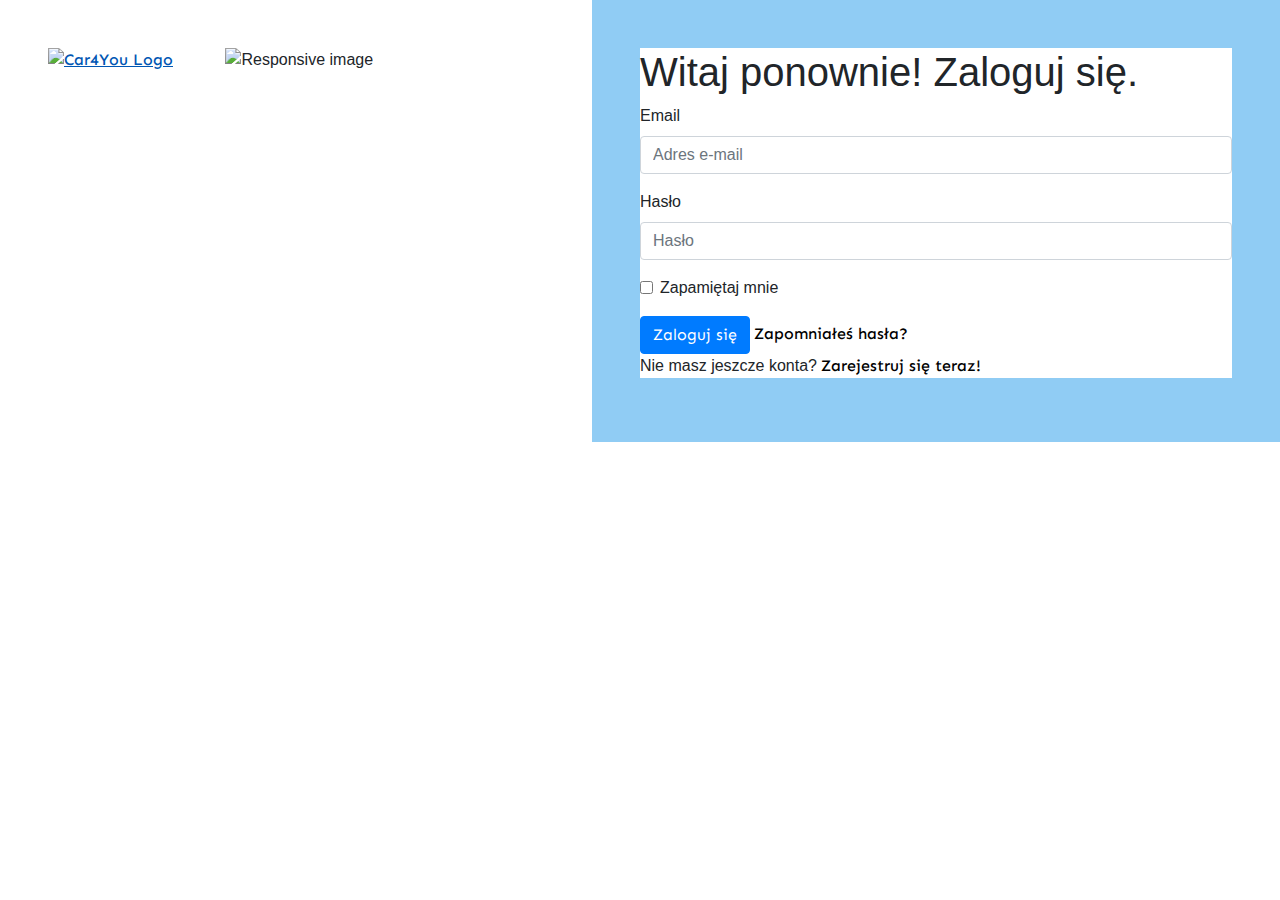
==== login.html @ 405b4cc8 "deleted a href to author's image" ====
<!DOCTYPE html>
<html lang="pl">
<head>
    <title>Car4You - Logowanie</title>
    <meta charset="UTF-8">
    <meta name="viewport" content="width=device-width, initial-scale=1.0">
    <link rel="stylesheet" href="https://stackpath.bootstrapcdn.com/bootstrap/4.4.1/css/bootstrap.min.css" integrity="sha384-Vkoo8x4CGsO3+Hhxv8T/Q5PaXtkKtu6ug5TOeNV6gBiFeWPGFN9MuhOf23Q9Ifjh" crossorigin="anonymous">
    <link rel="stylesheet" type="text/css" href="css/styles.css">
</head>
<body>
    <div class="container-fluid">
    <div class="row">
        <div class="col-lg p-0 d-none d-lg-block">
            <a href="#"><img src="#" class="p-5" alt="Car4You Logo"></a>
            <img src="images/register-man1-background.eps" class="img-fluid" alt="Responsive image" style="height:initial;">
            <!-- <a href="https://www.freepik.com/free-photos-vectors/background">Background vector created by katemangostar - www.freepik.com</a> -->
        </div>
        <div class="col-md p-5" style="background-color: #90CCF4;">
            <div>
                <h1>Witaj ponownie! Zaloguj się.</h1>
                <form>
                    <div class="form-group">
                      <label for="exampleInputEmail1">Email</label>
                      <input type="email" class="form-control" id="exampleInputEmail1" aria-describedby="emailHelp" placeholder="Adres e-mail">
                    </div>
                    <div class="form-group">
                      <label for="exampleInputPassword1">Hasło</label>
                      <input type="password" class="form-control" id="exampleInputPassword1" placeholder="Hasło">
                    </div>
                    <div class="form-group form-check">
                      <input type="checkbox" class="form-check-input" id="exampleCheck1">
                      <label class="form-check-label" for="exampleCheck1">Zapamiętaj mnie</label>
                    </div>
                    <button type="submit" class="btn btn-primary">Zaloguj się</button>
                    <a href="#">Zapomniałeś hasła?</a>
                  </form>
                  <p>Nie masz jeszcze konta? <a href="#">Zarejestruj się teraz!</a></p>
            </div>
        </div>
    </div>
    </div>

    <script src="js/main.js"></script>
    <script src="https://code.jquery.com/jquery-3.3.1.slim.min.js" integrity="sha384-q8i/X+965DzO0rT7abK41JStQIAqVgRVzpbzo5smXKp4YfRvH+8abtTE1Pi6jizo" crossorigin="anonymous"></script>
    <script src="https://stackpath.bootstrapcdn.com/bootstrap/4.1.3/js/bootstrap.min.js" integrity="sha384-ChfqqxuZUCnJSK3+MXmPNIyE6ZbWh2IMqE241rYiqJxyMiZ6OW/JmZQ5stwEULTy" crossorigin="anonymous"></script>
</body>
</html>
---- css/styles.css ----
@import url('https://fonts.googleapis.com/css2?family=Sen:wght@400;700;800&display=swap');

* {
    box-sizing: border-box;
    margin: 0;
    padding: 0;
    background-color: white;
}

li, a, button {
    font-family: "Sen", sans-serif;
    font-weight: 500;
    font-size: 16px;
    color: black;
    text-decoration: none;
}

header{
    display: flex;
    justify-content: flex-end;
    align-items: center;
    padding: 30px 10%;
}

.logo {
    cursor: pointer;
    margin-right: auto;
}

.nav_links {
    list-style: none;
}

.nav_links li {
    display: inline-block;
    padding: 0px 20px;
}

.nav_links li a {
    transition: all 0.3s ease 0s;
}

.nav_links li a:hover{
    color: lightskyblue;
}

button {
    padding: 9px 25px;
    background-color: rgba(0, 136, 169, 1);
    border: none;
    border-radius: 50px;
    cursor: pointer;
    transition: color 0.3s ease;
}

button:hover {
    background-color: rgba(0, 136, 169, 0.8);
}
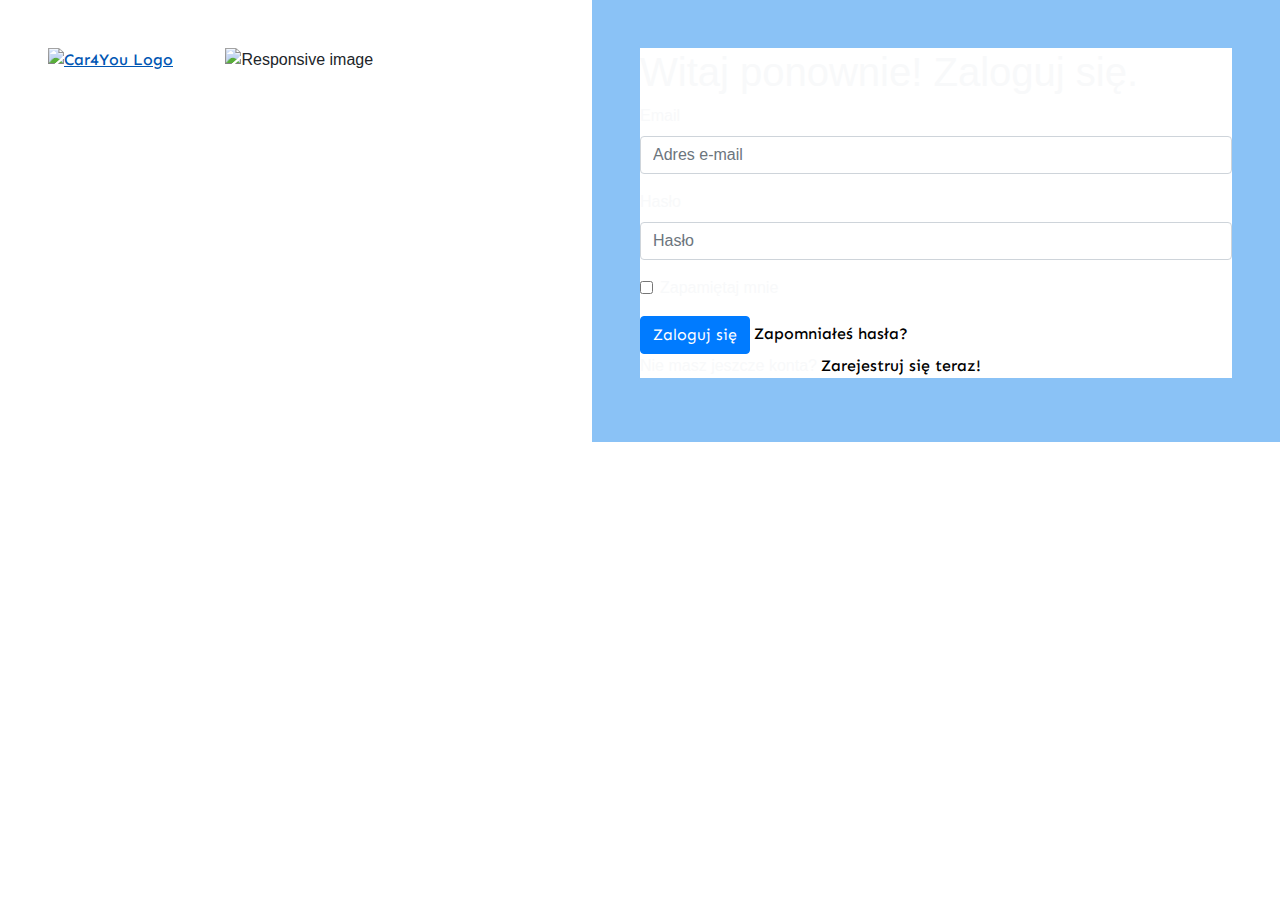
==== commit b6005279: "changed background colors" ====
--- a/login.html
+++ b/login.html
@@ -15,7 +15,7 @@
             <img src="images/register-man1-background.eps" class="img-fluid" alt="Responsive image" style="height:initial;">
             <!-- <a href="https://www.freepik.com/free-photos-vectors/background">Background vector created by katemangostar - www.freepik.com</a> -->
         </div>
-        <div class="col-md p-5" style="background-color: #90CCF4;">
+        <div class="col-md p-5 text-light" style="background-color: #8AC2F6;">
             <div>
                 <h1>Witaj ponownie! Zaloguj się.</h1>
                 <form>
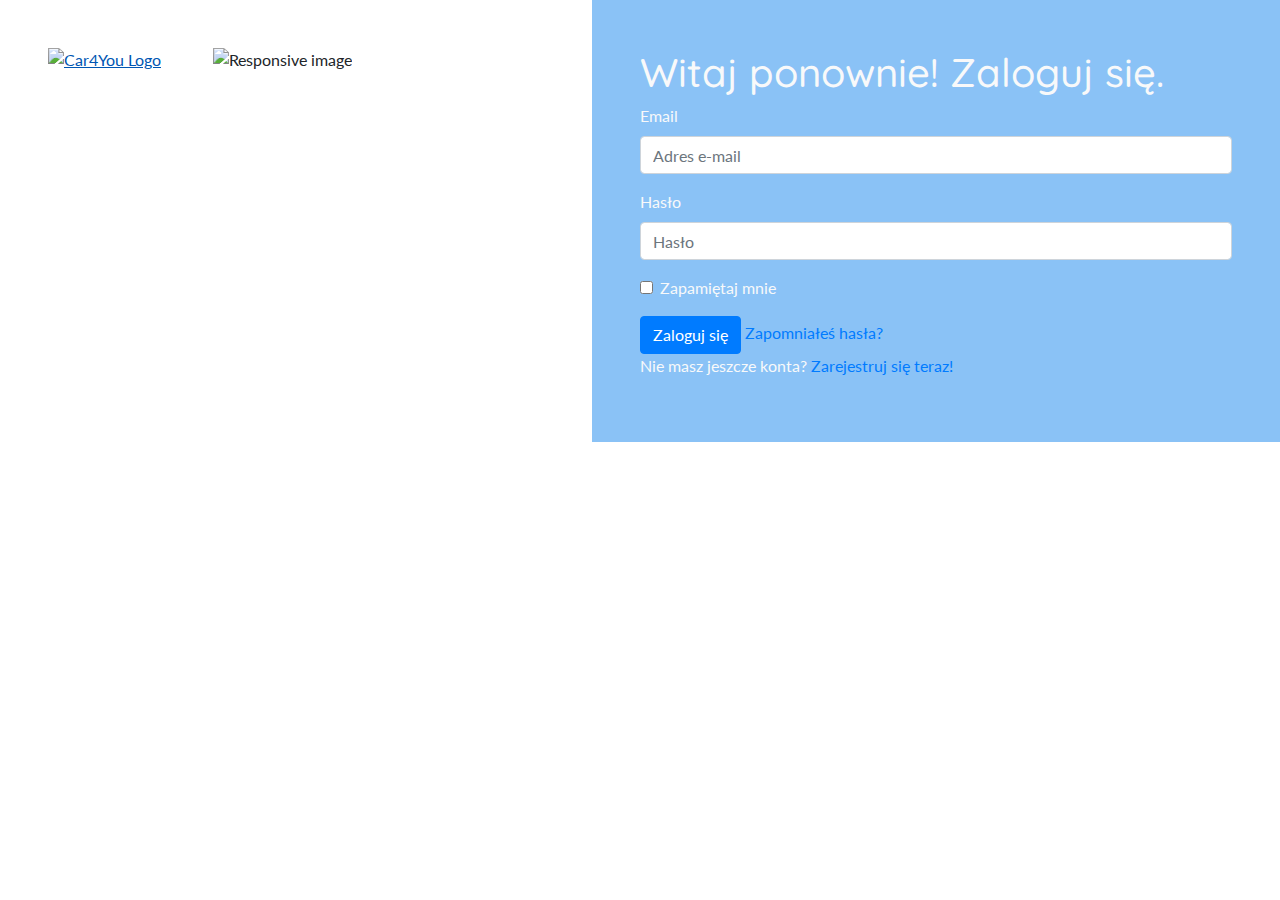
==== commit 7afe01de: "updated font family" ====
--- a/login.html
+++ b/login.html
@@ -5,6 +5,7 @@
     <meta charset="UTF-8">
     <meta name="viewport" content="width=device-width, initial-scale=1.0">
     <link rel="stylesheet" href="https://stackpath.bootstrapcdn.com/bootstrap/4.4.1/css/bootstrap.min.css" integrity="sha384-Vkoo8x4CGsO3+Hhxv8T/Q5PaXtkKtu6ug5TOeNV6gBiFeWPGFN9MuhOf23Q9Ifjh" crossorigin="anonymous">
+    <link href="https://fonts.googleapis.com/css?family=Lato|Montserrat|Nunito|Quicksand&display=swap" rel="stylesheet">
     <link rel="stylesheet" type="text/css" href="css/styles.css">
 </head>
 <body>
--- a/css/styles.css
+++ b/css/styles.css
@@ -1,58 +1,11 @@
-@import url('https://fonts.googleapis.com/css2?family=Sen:wght@400;700;800&display=swap');
+/* 
+FONT CUSTOM SETTINGS
+*/
 
-* {
-    box-sizing: border-box;
-    margin: 0;
-    padding: 0;
-    background-color: white;
+p, div {
+  font-family: 'Lato', sans-serif;
 }
 
-li, a, button {
-    font-family: "Sen", sans-serif;
-    font-weight: 500;
-    font-size: 16px;
-    color: black;
-    text-decoration: none;
-}
-
-header{
-    display: flex;
-    justify-content: flex-end;
-    align-items: center;
-    padding: 30px 10%;
-}
-
-.logo {
-    cursor: pointer;
-    margin-right: auto;
-}
-
-.nav_links {
-    list-style: none;
-}
-
-.nav_links li {
-    display: inline-block;
-    padding: 0px 20px;
-}
-
-.nav_links li a {
-    transition: all 0.3s ease 0s;
-}
-
-.nav_links li a:hover{
-    color: lightskyblue;
-}
-
-button {
-    padding: 9px 25px;
-    background-color: rgba(0, 136, 169, 1);
-    border: none;
-    border-radius: 50px;
-    cursor: pointer;
-    transition: color 0.3s ease;
-}
-
-button:hover {
-    background-color: rgba(0, 136, 169, 0.8);
+h1, h2, h3, h4, h5, h6 {
+  font-family: 'Quicksand', sans-serif;
 }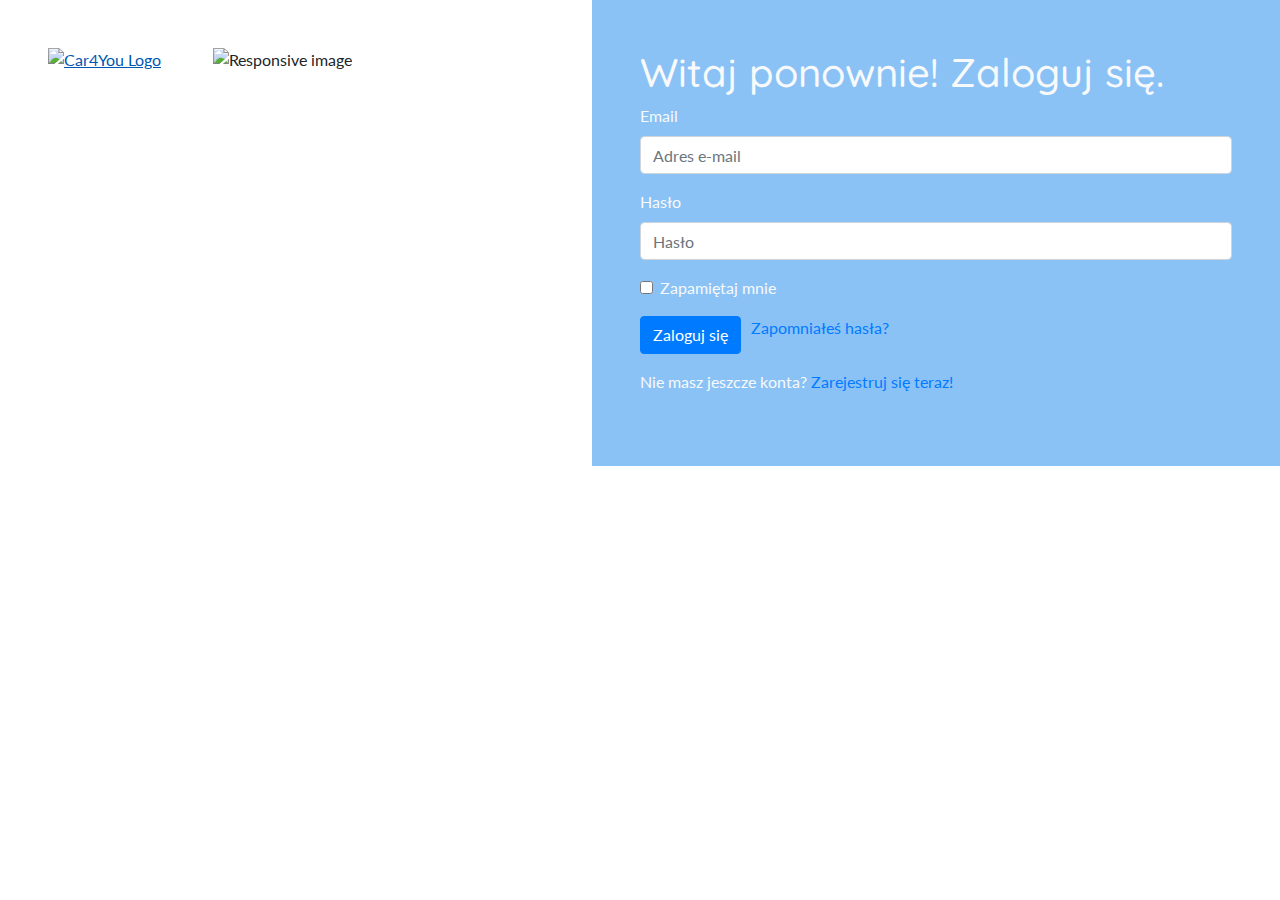
==== commit 631481e3: "misc changes" ====
--- a/login.html
+++ b/login.html
@@ -32,10 +32,18 @@
                       <input type="checkbox" class="form-check-input" id="exampleCheck1">
                       <label class="form-check-label" for="exampleCheck1">Zapamiętaj mnie</label>
                     </div>
-                    <button type="submit" class="btn btn-primary">Zaloguj się</button>
-                    <a href="#">Zapomniałeś hasła?</a>
+                    <div class="form-row">
+                      <div class="form-group col-xs-auto">
+                        <button type="submit" class="btn btn-primary">Zaloguj się</button>
+                      </div>
+                      <div class="form-group col-xs-auto">
+                        <a href="#">Zapomniałeś hasła?</a>    
+                      </div>
+                    </div>
+                    <div class="form-group">
+                      <label>Nie masz jeszcze konta? <a href="register.html">Zarejestruj się teraz!</a></label>
+                    </div>
                   </form>
-                  <p>Nie masz jeszcze konta? <a href="#">Zarejestruj się teraz!</a></p>
             </div>
         </div>
     </div>
